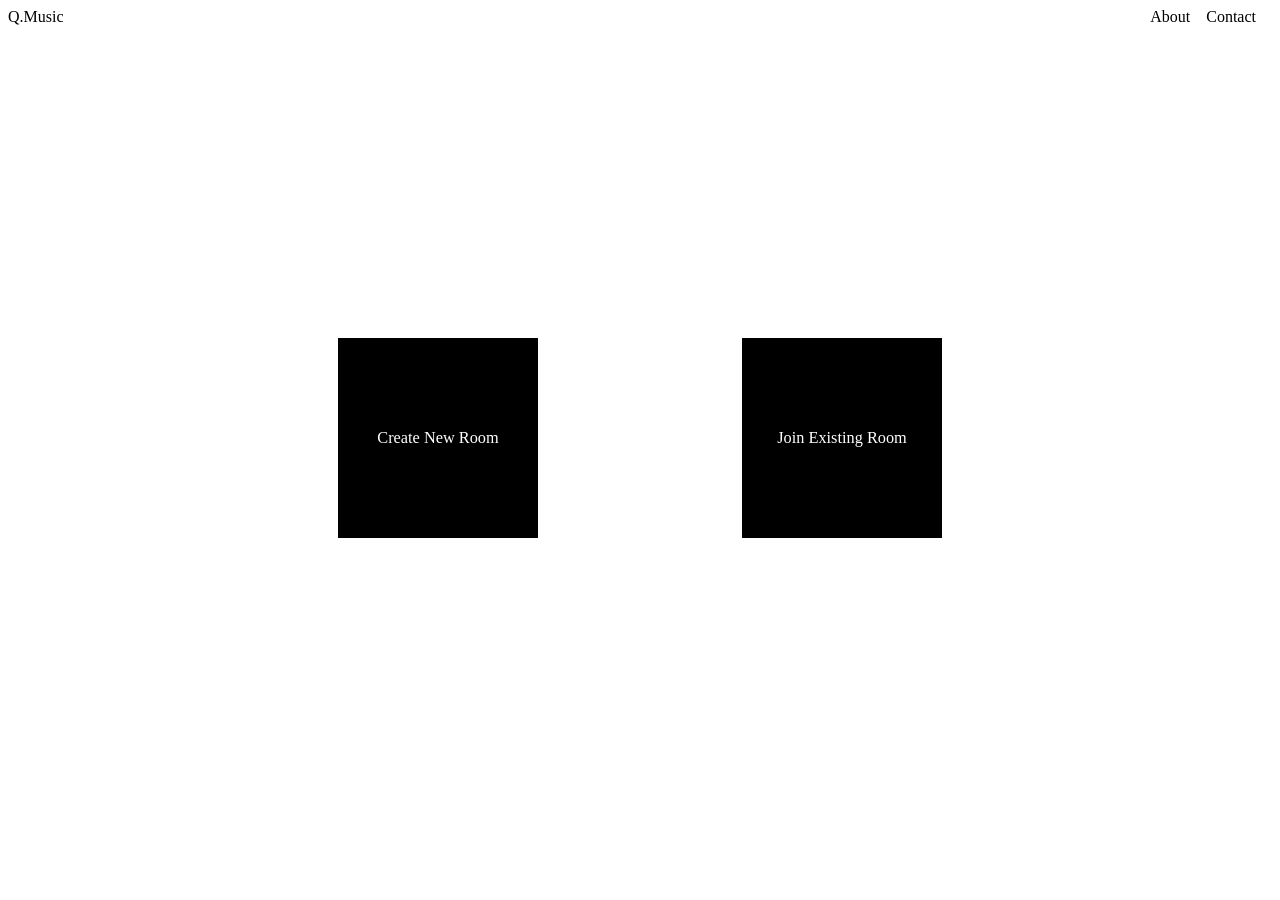
==== home.html @ 857e39da "basic homepage html and css" ====
<!DOCTYPE html>
<html>

<head>
	<link type="text/css" rel="stylesheet" href="Qhomestylesheet.css"/>
	<title>Q.Music</title>
</head>

<body>
	<!-- Nav Bar -->
	<ul class="navbar">
		<li>Q.Music</li>
		<li class="menu">Contact</li>
		<li class="menu">About</li>
	</ul>



	<div class = "room">
		<button>Create New Room</button>
		<button>Join Existing Room </button>
	</div>

</body>

</html>
---- Qhomestylesheet.css ----
* {
	font-family: "Century Gothic";
}

/*.main {
	background-image: url("Sunset.jpg");
}*/

/*ul {
	list-style-type: none;
	margin: 0;
	padding: 0;
}*/

li {
	display: inline-block;
}

.menu {
	float: right;
	/*border: 2px red solid;*/
	padding-right: 1em;
}

body {
}

.navbar{
	list-style-type: none;
	margin: 0;
	padding: 0;
	/*border: 2px red solid;*/
	height: 5em;
}

button {
	background-color: black;
	color: white;
	font-size: 1.02em;
	margin: 100px;
	border: none;
	height: 200px;
	width: 200px;
}

.room {
	padding-top: 150px;
	text-align: center;
	/*border: 2px red solid;*/
}
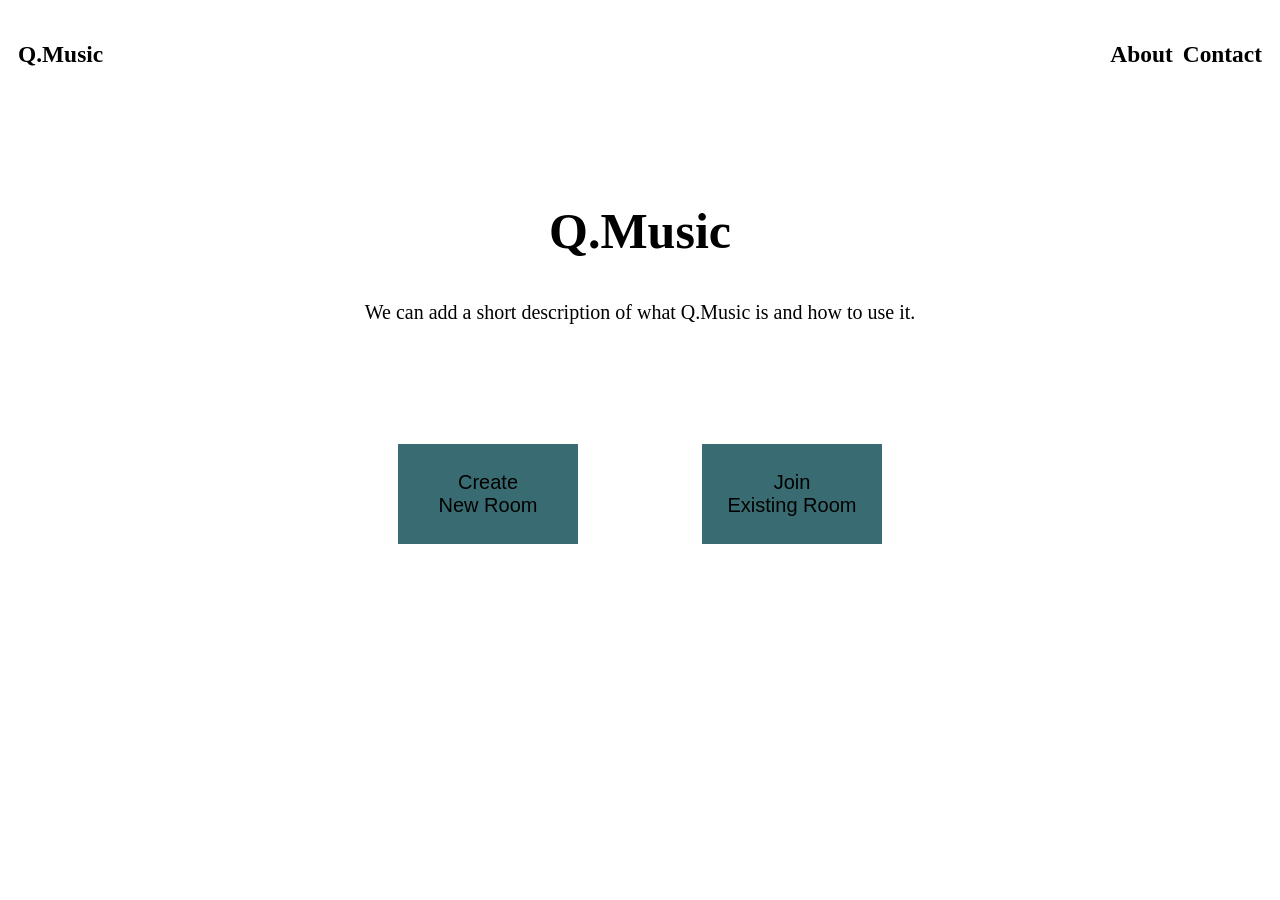
==== commit 9e79c110: "fixed homepage a bit and added very simple video page" ====
--- a/home.html
+++ b/home.html
@@ -2,23 +2,26 @@
 <html>
 
 <head>
-	<link type="text/css" rel="stylesheet" href="Qhomestylesheet.css"/>
+	<link type="text/css" rel="stylesheet" href="css/Qhomestylesheet.css"/>
 	<title>Q.Music</title>
 </head>
 
 <body>
 	<!-- Nav Bar -->
 	<ul class="navbar">
-		<li>Q.Music</li>
-		<li class="menu">Contact</li>
-		<li class="menu">About</li>
+		<li class="logo"><h3>Q.Music</h3></li>
+		<li class="menu"><h3>Contact</h3></li>
+		<li class="menu"><h3>About</h3></li>
 	</ul>
 
 
-
+	<div class= "about">
+		<h2>Q.Music</h2>
+		<p>We can add a short description of what Q.Music is and how to use it.</p>
+	</div>
 	<div class = "room">
-		<button>Create New Room</button>
-		<button>Join Existing Room </button>
+		<button>Create <br>New Room</button>
+		<button>Join <br>Existing Room </button>
 	</div>
 
 </body>
--- a/css/Qhomestylesheet.css
+++ b/css/Qhomestylesheet.css
@@ -0,0 +1,59 @@
+
+body {
+	background-color: white;
+	font-family: "Century Gothic";
+}
+
+
+li {
+	display: inline-block;
+}
+
+.menu {
+	float: right;
+	margin-right: 10px;
+	/*border: 2px red solid;*/
+	/*padding-right: 1em;*/
+}
+
+.logo {
+	margin-left: 10px;	
+}
+
+.navbar{
+	font-size: 20px;
+	list-style-type: none;
+	margin: 0;
+	color: black;
+	padding-left:0;
+	padding-right:0;
+	padding-top: 10px;
+	padding-bottom: 10px;
+}
+
+
+.about{
+	margin-top: 100px;
+	text-align: center;
+	font-size: 20px;
+}
+
+h2{
+	font-size: 50px;
+}
+button {
+	background-color: #396C72;/*#403152*/
+	color: black;
+	font-size: 20px;
+	margin-top: 0;
+	margin-left: 60px;
+	margin-right: 60px;
+	border: none;
+	height: 100px;
+	width: 180px;
+}
+
+.room {
+	padding-top: 100px;
+	text-align: center;
+}
